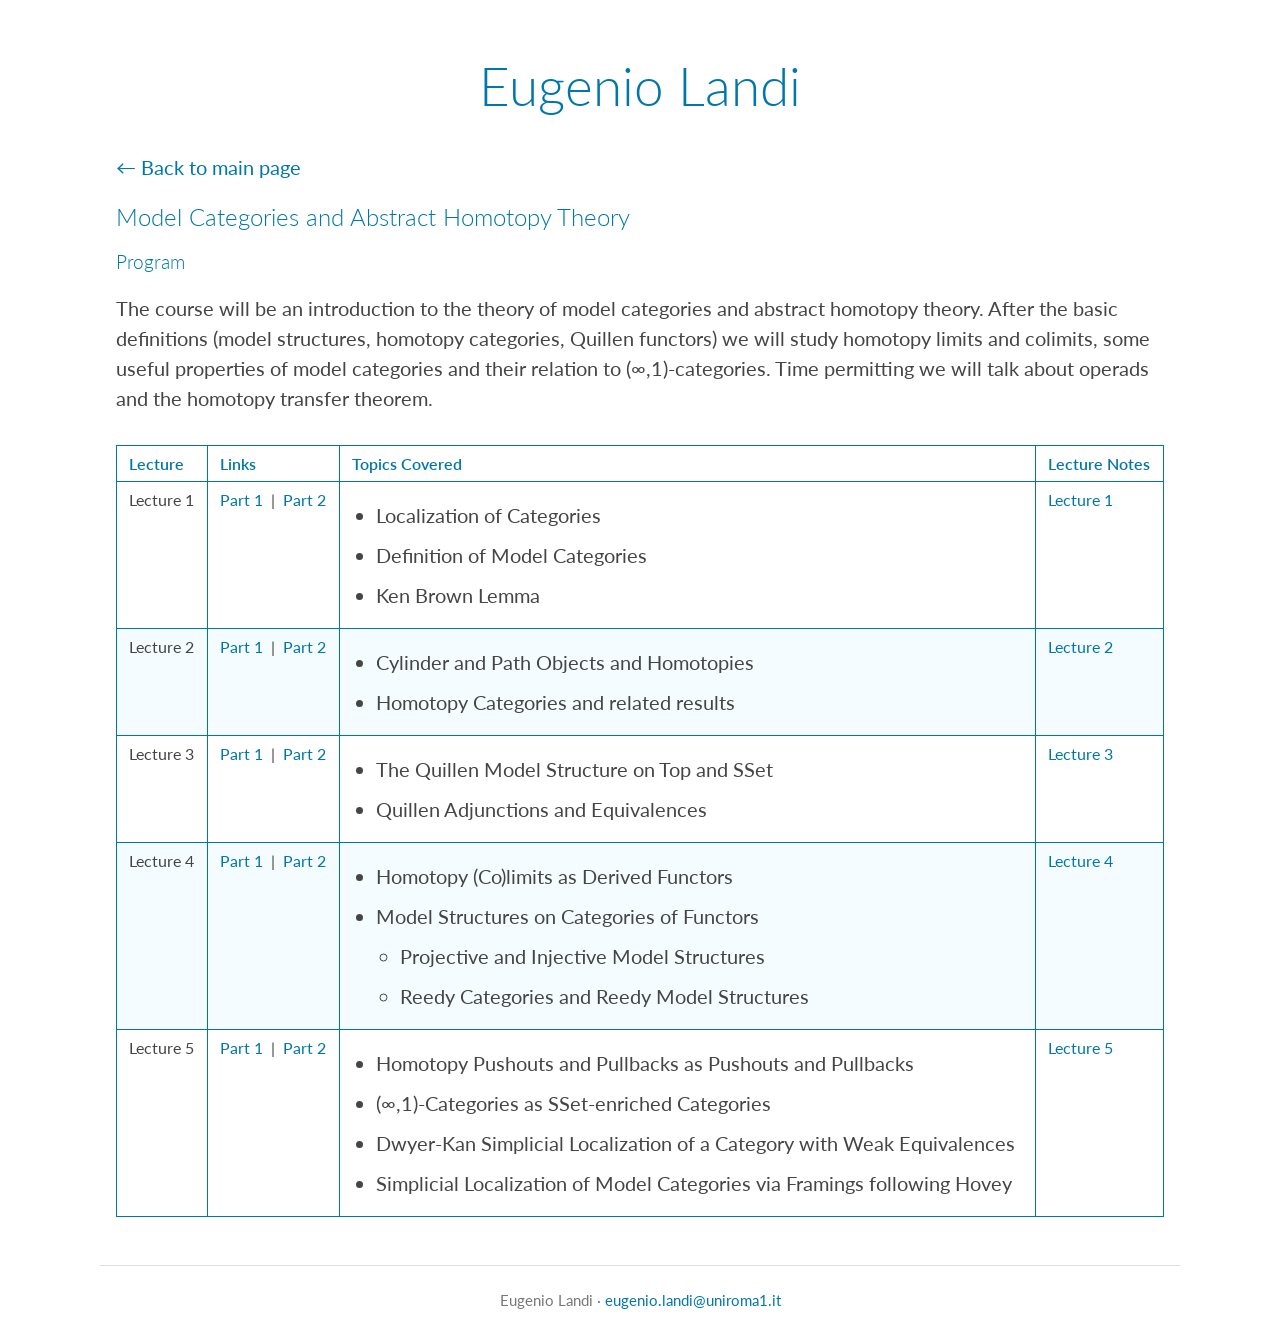
==== homotopy.html @ 64cf9161 "Improve site: security, accessibility, HTML fixes, SEO, mobile responsiveness, nav, footer Agent-Log" ====
<!DOCTYPE html>
<html lang="en">
<head>
    <meta charset="UTF-8"/>
    <!-- Google tag (gtag.js) -->
    <script async src="https://www.googletagmanager.com/gtag/js?id=G-Z0RXTG6637"></script>
    <script>
        window.dataLayer = window.dataLayer || [];
        function gtag(){dataLayer.push(arguments);}
        gtag('js', new Date());
        gtag('config', 'G-Z0RXTG6637');
    </script>
    <title>Eugenio Landi - Ph.D. Course</title>
    <meta name="author" content="Eugenio Landi"/>
    <meta name="description" content="Ph.D. course on Model Categories and Abstract Homotopy Theory by Eugenio Landi."/>
    <meta name="keywords" content="Eugenio, Landi, Math, algebraic topology, model categories, homotopy theory">
    <meta name="viewport" content="width=device-width, initial-scale=1"/>
    <meta name="google-site-verification" content="kb4Hsut63eAqSccZE0GE7ZVtHP64Fm-obTuqbjkoPNo" />
    <meta property="og:title" content="Eugenio Landi – Model Categories and Abstract Homotopy Theory"/>
    <meta property="og:description" content="Ph.D. course on Model Categories and Abstract Homotopy Theory by Eugenio Landi."/>
    <meta property="og:type" content="website"/>
    <meta property="og:url" content="https://eugeniolandi.github.io/homotopy.html"/>
    <link rel="canonical" href="https://eugeniolandi.github.io/homotopy.html"/>
    <link rel="icon" type="image/x-icon" href="/images/icon1.ico">
    <link rel="preconnect" href="https://fonts.googleapis.com">
    <link rel="preconnect" href="https://fonts.gstatic.com" crossorigin>
    <link href="https://fonts.googleapis.com/css2?family=Lato:wght@300;400&display=swap" rel="stylesheet">
    <link rel="stylesheet" href="style.css">
</head>
<body>
    <div id="container">
        <div id="box">
            <header id="main-header">
                <h1>Eugenio Landi</h1>
            </header>

            <p><a href="index.html">&larr; Back to main page</a></p>

            <section id="model-categories">
                <h2>Model Categories and Abstract Homotopy Theory</h2>
                <h3>Program</h3>
                <p>The course will be an introduction to the theory of model categories and abstract homotopy theory.
                After the basic definitions (model structures, homotopy categories, Quillen functors) we will study
                homotopy limits and colimits, some useful properties of model categories and their relation to
                (&#x221e;,1)-categories. Time permitting we will talk about operads and the homotopy transfer theorem.</p>
            </section>

            <table>
              <thead>
                <tr>
                  <th>Lecture</th>
                  <th>Links</th>
                  <th>Topics Covered</th>
                  <th>Lecture Notes</th>
                </tr>
              </thead>
              <tbody>
                <tr>
                  <td>Lecture 1</td>
                  <td>
                    <a href="https://drive.google.com/file/d/11FN6fh7JnN0A6olrkIo7mjVLxOu_he4P/view?usp=drive_link" target="_blank" rel="noopener noreferrer">Part 1</a>
                    &nbsp;|&nbsp;
                    <a href="https://drive.google.com/file/d/1YdcB9oF6jk_6tC-ykIVYndU1C61iNiXd/view?usp=drive_link" target="_blank" rel="noopener noreferrer">Part 2</a>
                  </td>
                  <td>
                    <ul>
                      <li>Localization of Categories</li>
                      <li>Definition of Model Categories</li>
                      <li>Ken Brown Lemma</li>
                    </ul>
                  </td>
                  <td><a href="lecture notes/Model_categories_lecture_1.pdf" target="_blank" rel="noopener noreferrer">Lecture 1</a></td>
                </tr>
                <tr>
                  <td>Lecture 2</td>
                  <td>
                    <a href="https://drive.google.com/file/d/10eWDwufGrMyH8v-Yhb_fpK_Mw1bjICPO/view?usp=drive_link" target="_blank" rel="noopener noreferrer">Part 1</a>
                    &nbsp;|&nbsp;
                    <a href="https://drive.google.com/file/d/1LOUhLej7hO8orzukEqKOjHBFwuf-2flc/view?usp=drive_link" target="_blank" rel="noopener noreferrer">Part 2</a>
                  </td>
                  <td>
                    <ul>
                      <li>Cylinder and Path Objects and Homotopies</li>
                      <li>Homotopy Categories and related results</li>
                    </ul>
                  </td>
                  <td><a href="lecture notes/Model_categories_lecture_2.pdf" target="_blank" rel="noopener noreferrer">Lecture 2</a></td>
                </tr>
                <tr>
                  <td>Lecture 3</td>
                  <td>
                    <a href="https://drive.google.com/file/d/1vq-SIhSVh0iin4M_MpN9xJdE6e4FWlpR/view?usp=drive_link" target="_blank" rel="noopener noreferrer">Part 1</a>
                    &nbsp;|&nbsp;
                    <a href="https://drive.google.com/file/d/1SQ3KnpJxEadXU5SXhyijBo0QlkBAzRhf/view?usp=drive_link" target="_blank" rel="noopener noreferrer">Part 2</a>
                  </td>
                  <td>
                    <ul>
                      <li>The Quillen Model Structure on Top and SSet</li>
                      <li>Quillen Adjunctions and Equivalences</li>
                    </ul>
                  </td>
                  <td><a href="lecture notes/Model_categories_lecture_3.pdf" target="_blank" rel="noopener noreferrer">Lecture 3</a></td>
                </tr>
                <tr>
                  <td>Lecture 4</td>
                  <td>
                    <a href="https://drive.google.com/file/d/1O0-8W7RT2clM4PUcZrkdPlXhKpQzgdhT/view?usp=drive_link" target="_blank" rel="noopener noreferrer">Part 1</a>
                    &nbsp;|&nbsp;
                    <a href="https://drive.google.com/file/d/1kl6Ofhl3TD8_kfj6Aj1VpDlZOvREgxBg/view?usp=drive_link" target="_blank" rel="noopener noreferrer">Part 2</a>
                  </td>
                  <td>
                    <ul>
                      <li>Homotopy (Co)limits as Derived Functors</li>
                      <li>Model Structures on Categories of Functors
                        <ul>
                          <li>Projective and Injective Model Structures</li>
                          <li>Reedy Categories and Reedy Model Structures</li>
                        </ul>
                      </li>
                    </ul>
                  </td>
                  <td><a href="lecture notes/Model_categories_lecture_4.pdf" target="_blank" rel="noopener noreferrer">Lecture 4</a></td>
                </tr>
                <tr>
                  <td>Lecture 5</td>
                  <td>
                    <a href="https://drive.google.com/file/d/1RXCXXQA25eO749Rd6JvfL7ZGu0Sc1RFU/view?usp=drive_link" target="_blank" rel="noopener noreferrer">Part 1</a>
                    &nbsp;|&nbsp;
                    <a href="https://drive.google.com/file/d/1Go63yiG70BJ3uQ2npyLwtOXoQVn57KDe/view?usp=drive_link" target="_blank" rel="noopener noreferrer">Part 2</a>
                  </td>
                  <td>
                    <ul>
                      <li>Homotopy Pushouts and Pullbacks as Pushouts and Pullbacks</li>
                      <li>(&#x221e;,1)-Categories as SSet-enriched Categories</li>
                      <li>Dwyer-Kan Simplicial Localization of a Category with Weak Equivalences</li>
                      <li>Simplicial Localization of Model Categories via Framings following Hovey</li>
                    </ul>
                  </td>
                  <td><a href="lecture notes/Model_categories_lecture_5.pdf" target="_blank" rel="noopener noreferrer">Lecture 5</a></td>
                </tr>
              </tbody>
            </table>
        </div>
    </div>
    <footer id="site-footer">
        <p>Eugenio Landi &middot; <a href="mailto:eugenio.landi@uniroma1.it">eugenio.landi@uniroma1.it</a></p>
    </footer>
</body>
</html>
---- style.css ----
html {
    scroll-behavior: smooth;
}

body {
    font-family: "Lato", sans-serif;
    background-color: white;
    max-width: 1080px;
    margin: 0 auto;
    float: none;
}

p {
    color: #454545;
    font-weight: normal;
    vertical-align: baseline;
    font-size: 15.0pt;
    line-height: 1.5;
}

h1 {
    font-size: 40.0pt;
    font-weight: 300;
    margin-top: 0.2em;
    margin-bottom: 0.2em;
}

h2 {
    color: #0077aa;
    font-weight: 300;
}

h3 {
    color: #0077aa;
    font-weight: 300;
}

ul {
    color: #454545;
    font-weight: normal;
    vertical-align: baseline;
    font-size: 15.0pt;
    margin: 0;
    padding-left: 1.2em;
}

li {
    margin: 10px 0;
    line-height: 1.5;
}

a {
    color: #0077aa;
}

a:link {
    color: #0077aa;
    background-color: transparent;
    text-decoration: none;
}

a:visited {
    color: #005580;
    background-color: transparent;
    text-decoration: none;
}

a:hover {
    color: #0077aa;
    background-color: transparent;
    text-decoration: underline;
}

a:focus {
    outline: 2px solid #0077aa;
    outline-offset: 2px;
    border-radius: 2px;
}

#container {
    width: 100%;
    margin: 16px auto;
    padding: 16px;
    box-sizing: border-box;
}

#box {
    margin-left: auto;
    margin-right: auto;
    position: relative;
}

#my-img {
    float: right;
    width: 28%;
    max-width: 220px;
    padding: 0 0 10px 20px;
    border-radius: 4px;
}

#main-header {
    text-align: center;
    color: #0077aa;
    padding: 10px 5px 5px;
    margin-bottom: 0.5em;
}

#site-nav {
    margin-top: 0.4em;
    display: flex;
    justify-content: center;
    gap: 1.6em;
    flex-wrap: wrap;
    font-size: 11pt;
    font-weight: 400;
    letter-spacing: 0.03em;
}

#site-nav a {
    color: #0077aa;
    text-decoration: none;
    padding: 2px 0;
    border-bottom: 1px solid transparent;
    transition: border-color 0.15s;
}

#site-nav a:hover {
    border-bottom-color: #0077aa;
    text-decoration: none;
}

section {
    margin-bottom: 2em;
}

#site-footer {
    border-top: 1px solid #dde;
    text-align: center;
    padding: 24px 16px 32px;
    margin-top: 2em;
}

#site-footer p {
    font-size: 11pt;
    color: #777;
    margin: 0;
}

table {
    width: 100%;
    border-collapse: collapse;
    margin-top: 1em;
}

th, td {
    border: 1px solid #0077aa;
    padding: 8px 12px;
    text-align: left;
    vertical-align: top;
    font-family: "Lato", sans-serif;
    color: #454545;
    background-color: transparent;
}

thead th {
    background-color: #ffffff;
    color: #0077aa;
    font-weight: 600;
}

tbody tr:nth-child(even) {
    background-color: #f5fcff;
}

/* Mobile responsiveness */
@media (max-width: 600px) {
    h1 {
        font-size: 28pt;
    }

    p, ul {
        font-size: 12pt;
    }

    #my-img {
        float: none;
        display: block;
        width: 60%;
        max-width: 200px;
        margin: 0 auto 1em;
        padding: 0;
    }

    table {
        font-size: 11pt;
    }

    th, td {
        padding: 6px 8px;
    }
}
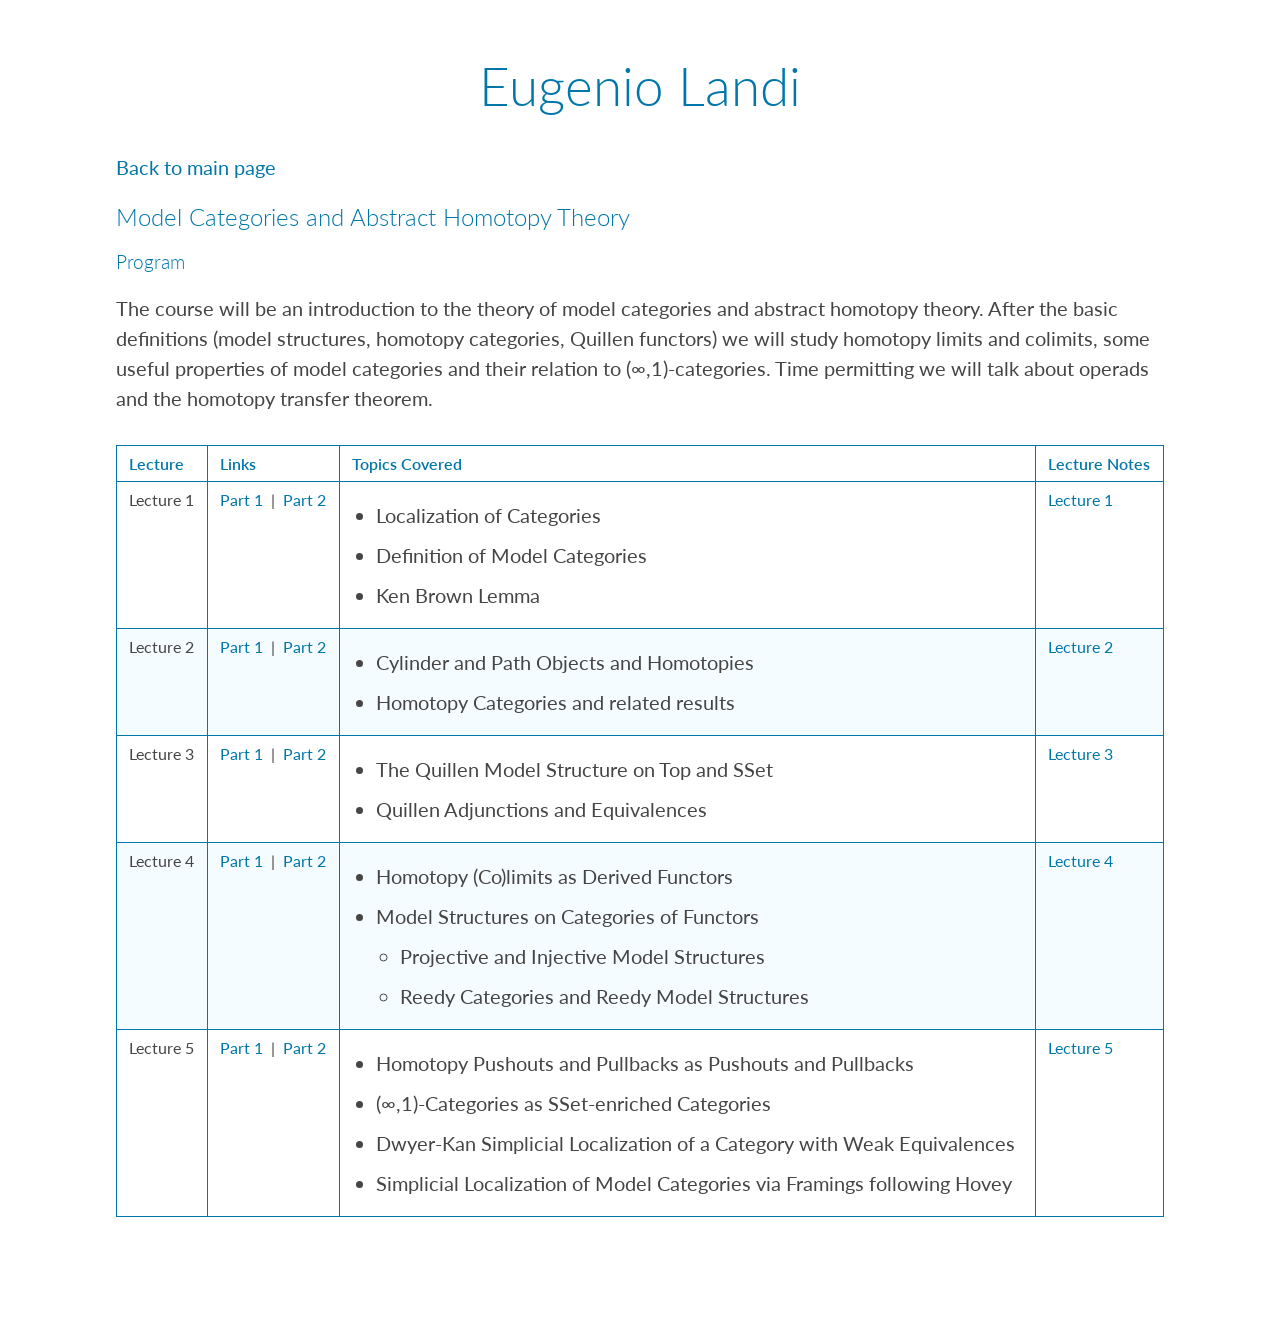
==== commit 48d22e62: "Update favicon link in homotopy.html" ====
--- a/homotopy.html
+++ b/homotopy.html
@@ -1,7 +1,6 @@
 <!DOCTYPE html>
 <html lang="en">
 <head>
-    <meta charset="UTF-8"/>
     <!-- Google tag (gtag.js) -->
     <script async src="https://www.googletagmanager.com/gtag/js?id=G-Z0RXTG6637"></script>
     <script>
@@ -16,12 +15,7 @@
     <meta name="keywords" content="Eugenio, Landi, Math, algebraic topology, model categories, homotopy theory">
     <meta name="viewport" content="width=device-width, initial-scale=1"/>
     <meta name="google-site-verification" content="kb4Hsut63eAqSccZE0GE7ZVtHP64Fm-obTuqbjkoPNo" />
-    <meta property="og:title" content="Eugenio Landi – Model Categories and Abstract Homotopy Theory"/>
-    <meta property="og:description" content="Ph.D. course on Model Categories and Abstract Homotopy Theory by Eugenio Landi."/>
-    <meta property="og:type" content="website"/>
-    <meta property="og:url" content="https://eugeniolandi.github.io/homotopy.html"/>
-    <link rel="canonical" href="https://eugeniolandi.github.io/homotopy.html"/>
-    <link rel="icon" type="image/x-icon" href="/images/icon1.ico">
+    <link rel="icon" type="image/x-icon" href="/images/icon.ico">
     <link rel="preconnect" href="https://fonts.googleapis.com">
     <link rel="preconnect" href="https://fonts.gstatic.com" crossorigin>
     <link href="https://fonts.googleapis.com/css2?family=Lato:wght@300;400&display=swap" rel="stylesheet">
@@ -34,7 +28,7 @@
                 <h1>Eugenio Landi</h1>
             </header>
 
-            <p><a href="index.html">&larr; Back to main page</a></p>
+            <p><a href="index.html">Back to main page</a></p>
 
             <section id="model-categories">
                 <h2>Model Categories and Abstract Homotopy Theory</h2>
@@ -43,107 +37,103 @@
                 After the basic definitions (model structures, homotopy categories, Quillen functors) we will study
                 homotopy limits and colimits, some useful properties of model categories and their relation to
                 (&#x221e;,1)-categories. Time permitting we will talk about operads and the homotopy transfer theorem.</p>
+                
             </section>
-
-            <table>
-              <thead>
-                <tr>
-                  <th>Lecture</th>
-                  <th>Links</th>
-                  <th>Topics Covered</th>
-                  <th>Lecture Notes</th>
-                </tr>
-              </thead>
-              <tbody>
-                <tr>
-                  <td>Lecture 1</td>
-                  <td>
-                    <a href="https://drive.google.com/file/d/11FN6fh7JnN0A6olrkIo7mjVLxOu_he4P/view?usp=drive_link" target="_blank" rel="noopener noreferrer">Part 1</a>
-                    &nbsp;|&nbsp;
-                    <a href="https://drive.google.com/file/d/1YdcB9oF6jk_6tC-ykIVYndU1C61iNiXd/view?usp=drive_link" target="_blank" rel="noopener noreferrer">Part 2</a>
-                  </td>
-                  <td>
-                    <ul>
-                      <li>Localization of Categories</li>
-                      <li>Definition of Model Categories</li>
-                      <li>Ken Brown Lemma</li>
-                    </ul>
-                  </td>
-                  <td><a href="lecture notes/Model_categories_lecture_1.pdf" target="_blank" rel="noopener noreferrer">Lecture 1</a></td>
-                </tr>
-                <tr>
-                  <td>Lecture 2</td>
-                  <td>
-                    <a href="https://drive.google.com/file/d/10eWDwufGrMyH8v-Yhb_fpK_Mw1bjICPO/view?usp=drive_link" target="_blank" rel="noopener noreferrer">Part 1</a>
-                    &nbsp;|&nbsp;
-                    <a href="https://drive.google.com/file/d/1LOUhLej7hO8orzukEqKOjHBFwuf-2flc/view?usp=drive_link" target="_blank" rel="noopener noreferrer">Part 2</a>
-                  </td>
-                  <td>
-                    <ul>
-                      <li>Cylinder and Path Objects and Homotopies</li>
-                      <li>Homotopy Categories and related results</li>
-                    </ul>
-                  </td>
-                  <td><a href="lecture notes/Model_categories_lecture_2.pdf" target="_blank" rel="noopener noreferrer">Lecture 2</a></td>
-                </tr>
-                <tr>
-                  <td>Lecture 3</td>
-                  <td>
-                    <a href="https://drive.google.com/file/d/1vq-SIhSVh0iin4M_MpN9xJdE6e4FWlpR/view?usp=drive_link" target="_blank" rel="noopener noreferrer">Part 1</a>
-                    &nbsp;|&nbsp;
-                    <a href="https://drive.google.com/file/d/1SQ3KnpJxEadXU5SXhyijBo0QlkBAzRhf/view?usp=drive_link" target="_blank" rel="noopener noreferrer">Part 2</a>
-                  </td>
-                  <td>
-                    <ul>
-                      <li>The Quillen Model Structure on Top and SSet</li>
-                      <li>Quillen Adjunctions and Equivalences</li>
-                    </ul>
-                  </td>
-                  <td><a href="lecture notes/Model_categories_lecture_3.pdf" target="_blank" rel="noopener noreferrer">Lecture 3</a></td>
-                </tr>
-                <tr>
-                  <td>Lecture 4</td>
-                  <td>
-                    <a href="https://drive.google.com/file/d/1O0-8W7RT2clM4PUcZrkdPlXhKpQzgdhT/view?usp=drive_link" target="_blank" rel="noopener noreferrer">Part 1</a>
-                    &nbsp;|&nbsp;
-                    <a href="https://drive.google.com/file/d/1kl6Ofhl3TD8_kfj6Aj1VpDlZOvREgxBg/view?usp=drive_link" target="_blank" rel="noopener noreferrer">Part 2</a>
-                  </td>
-                  <td>
-                    <ul>
-                      <li>Homotopy (Co)limits as Derived Functors</li>
-                      <li>Model Structures on Categories of Functors
-                        <ul>
-                          <li>Projective and Injective Model Structures</li>
-                          <li>Reedy Categories and Reedy Model Structures</li>
-                        </ul>
-                      </li>
-                    </ul>
-                  </td>
-                  <td><a href="lecture notes/Model_categories_lecture_4.pdf" target="_blank" rel="noopener noreferrer">Lecture 4</a></td>
-                </tr>
-                <tr>
-                  <td>Lecture 5</td>
-                  <td>
-                    <a href="https://drive.google.com/file/d/1RXCXXQA25eO749Rd6JvfL7ZGu0Sc1RFU/view?usp=drive_link" target="_blank" rel="noopener noreferrer">Part 1</a>
-                    &nbsp;|&nbsp;
-                    <a href="https://drive.google.com/file/d/1Go63yiG70BJ3uQ2npyLwtOXoQVn57KDe/view?usp=drive_link" target="_blank" rel="noopener noreferrer">Part 2</a>
-                  </td>
-                  <td>
-                    <ul>
-                      <li>Homotopy Pushouts and Pullbacks as Pushouts and Pullbacks</li>
-                      <li>(&#x221e;,1)-Categories as SSet-enriched Categories</li>
-                      <li>Dwyer-Kan Simplicial Localization of a Category with Weak Equivalences</li>
-                      <li>Simplicial Localization of Model Categories via Framings following Hovey</li>
-                    </ul>
-                  </td>
-                  <td><a href="lecture notes/Model_categories_lecture_5.pdf" target="_blank" rel="noopener noreferrer">Lecture 5</a></td>
-                </tr>
-              </tbody>
-            </table>
+            <table style="width:100%;">
+  <thead>
+    <tr>
+      <th>Lecture</th>
+      <th>Links</th>
+      <th>Topics Covered</th>
+      <th>Lecture Notes</th>
+    </tr>
+  </thead>
+  <tbody>
+    <tr>
+      <td>Lecture 1</td>
+      <td>
+        <a href="https://drive.google.com/file/d/11FN6fh7JnN0A6olrkIo7mjVLxOu_he4P/view?usp=drive_link" target="_blank">Part 1</a>
+        &nbsp;|&nbsp;
+        <a href="https://drive.google.com/file/d/1YdcB9oF6jk_6tC-ykIVYndU1C61iNiXd/view?usp=drive_link" target="_blank">Part 2</a>
+      </td>
+      <td>
+        <ul>
+          <li>Localization of Categories</li>
+          <li>Definition of Model Categories</li>
+          <li>Ken Brown Lemma</li>
+        </ul>
+      </td>
+        <td><a href="lecture notes/Model_categories_lecture_1.pdf" target="_blank">Lecture 1</a></td>
+    </tr>
+    <tr>
+     <td>Lecture 2</td>
+        <td>
+        <a href="https://drive.google.com/file/d/10eWDwufGrMyH8v-Yhb_fpK_Mw1bjICPO/view?usp=drive_link" target="_blank">Part 1</a>
+        &nbsp;|&nbsp;
+        <a href="https://drive.google.com/file/d/1LOUhLej7hO8orzukEqKOjHBFwuf-2flc/view?usp=drive_link" target="_blank">Part 2</a>
+      </td>
+      <td>
+        <ul>
+          <li>Cylinder and Path Objects and Homotopies</li>
+          <li>Homotopy Categories and related results</li>
+        </ul>
+      </td>
+        <td><a href="lecture notes/Model_categories_lecture_2.pdf" target="_blank">Lecture 2</a></td>
+    </tr>
+          <tr>
+     <td>Lecture 3</td>
+        <td>
+        <a href="https://drive.google.com/file/d/1vq-SIhSVh0iin4M_MpN9xJdE6e4FWlpR/view?usp=drive_link" target="_blank">Part 1</a>
+        &nbsp;|&nbsp;
+        <a href="https://drive.google.com/file/d/1SQ3KnpJxEadXU5SXhyijBo0QlkBAzRhf/view?usp=drive_link" target="_blank">Part 2</a>
+      </td>
+      <td>
+        <ul>
+          <li>The Quillen Model Structure on Top and SSet</li>
+          <li>Quillen Adjunctions and Equivalences</li>
+        </ul>
+      </td>
+    <!--     <td>Soon.</td>-->
+       <td><a href="lecture notes/Model_categories_lecture_3.pdf" target="_blank">Lecture 3</a></td> 
+    </tr>          <tr>
+     <td>Lecture 4</td>
+        <td>
+        <a href="https://drive.google.com/file/d/1O0-8W7RT2clM4PUcZrkdPlXhKpQzgdhT/view?usp=drive_link" target="_blank">Part 1</a>
+        &nbsp;|&nbsp;
+        <a href="https://drive.google.com/file/d/1kl6Ofhl3TD8_kfj6Aj1VpDlZOvREgxBg/view?usp=drive_link" target="_blank">Part 2</a>
+      </td>
+      <td>
+        <ul>
+          <li>Homotopy (Co)limits as Derived Functors</li>
+          <li>Model Structures on Categories of Functors
+              <ul>
+                  <li>Projective and Injective Model Structures</li>
+              <li>Reedy Categories and Reedy Model Structures</li></ul></li>
+        </ul>
+      </td>
+          <td><a href="lecture notes/Model_categories_lecture_4.pdf" target="_blank">Lecture 4</a></td> 
+    </tr>
+           <td>Lecture 5</td>
+        <td>
+        <a href="https://drive.google.com/file/d/1RXCXXQA25eO749Rd6JvfL7ZGu0Sc1RFU/view?usp=drive_link" target="_blank">Part 1</a>
+        &nbsp;|&nbsp;
+        <a href="https://drive.google.com/file/d/1Go63yiG70BJ3uQ2npyLwtOXoQVn57KDe/view?usp=drive_link" target="_blank">Part 2</a>
+      </td>
+      <td>
+        <ul>
+          <li>Homotopy Pushouts and Pullbacks as Pushouts and Pullbacks</li>
+          <li>(∞,1)-Categories as SSet-enriched Categories</li>
+          <li>Dwyer-Kan Simplicial Localization of a Category with Weak Equivalences</li>
+            <li>Simplicial Localization of Model Categories via Framings following Hovey</li>
+        </ul>
+      </td>
+        <td><a href="lecture notes/Model_categories_lecture_5.pdf" target="_blank">Lecture 5</a></td>
+            </tr>
+    </tr>
+  </tbody>
+</table>
         </div>
     </div>
-    <footer id="site-footer">
-        <p>Eugenio Landi &middot; <a href="mailto:eugenio.landi@uniroma1.it">eugenio.landi@uniroma1.it</a></p>
-    </footer>
+    <div style="margin-top:100px"></div>
 </body>
 </html>
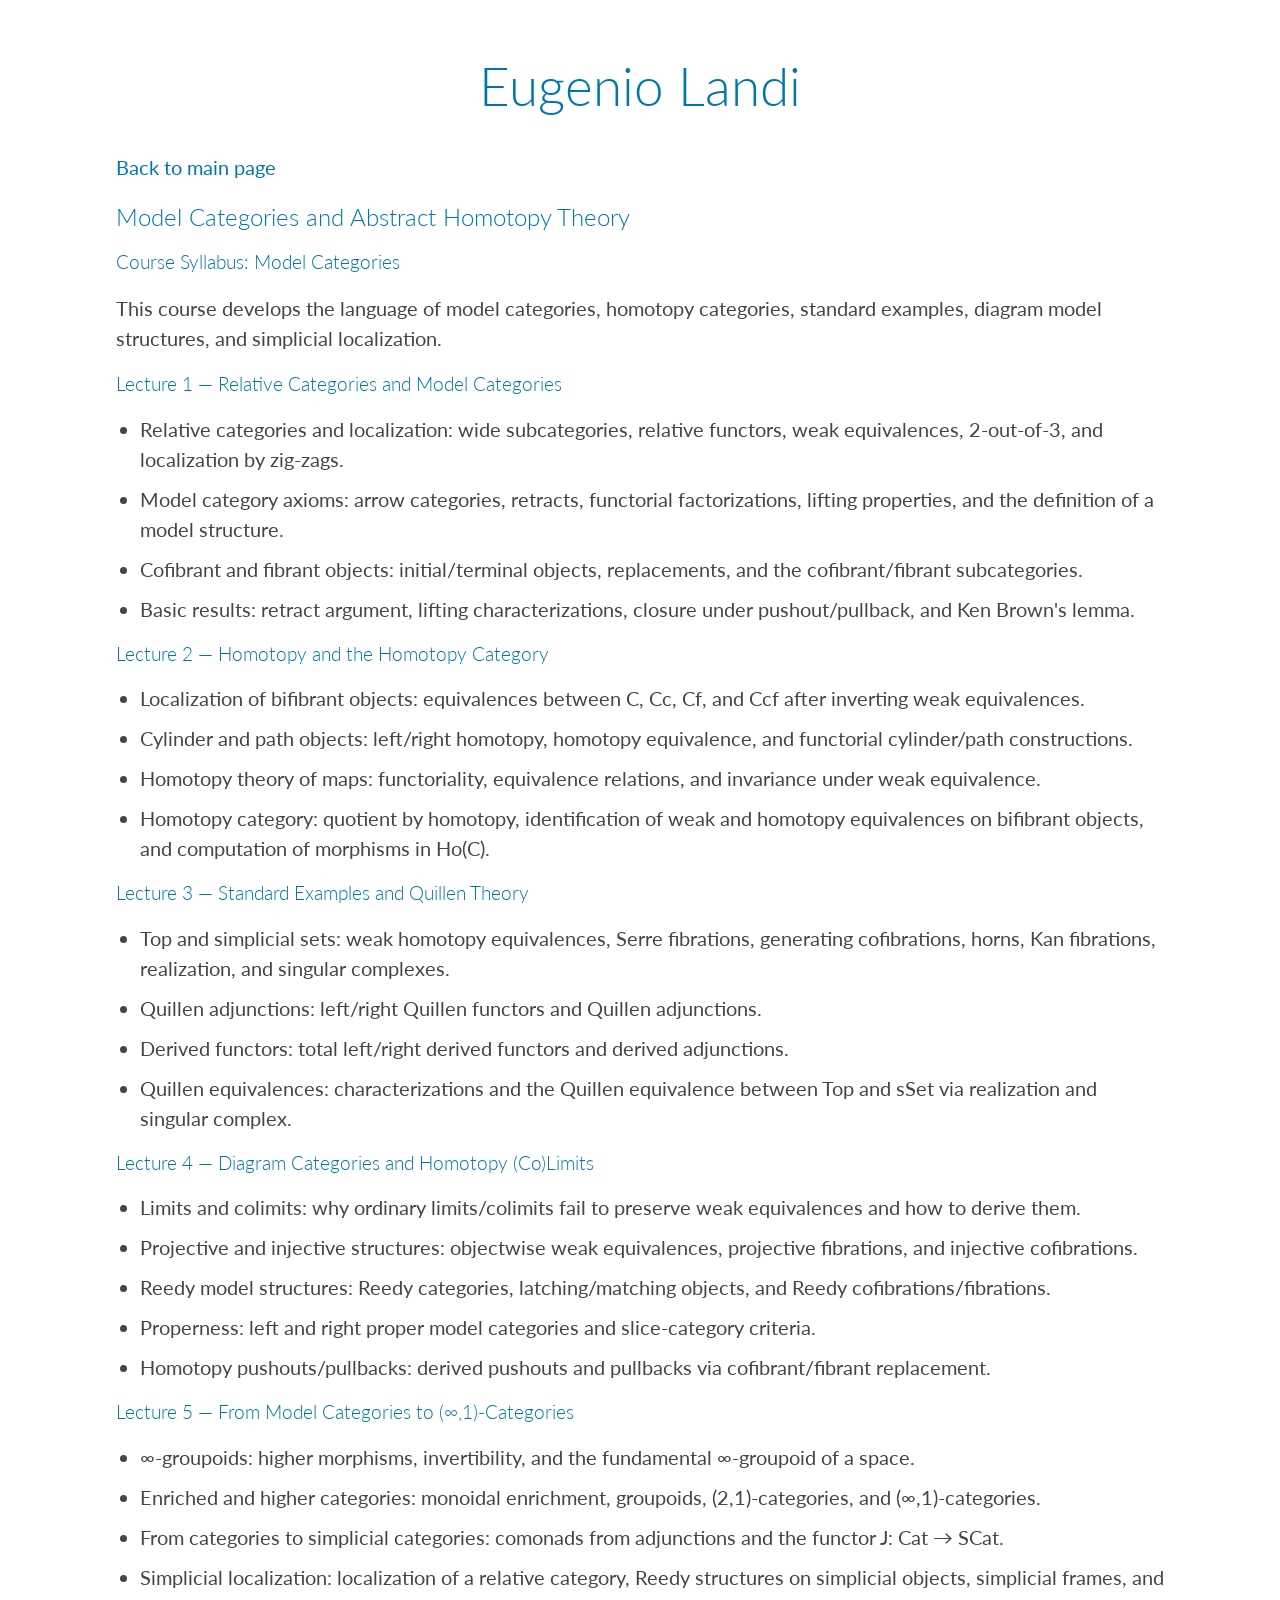
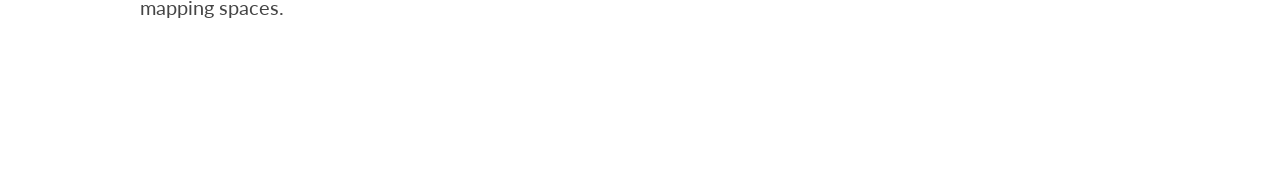
==== commit 18fbe6c5: "Update homotopy syllabus content" ====
--- a/homotopy.html
+++ b/homotopy.html
@@ -32,106 +32,50 @@
 
             <section id="model-categories">
                 <h2>Model Categories and Abstract Homotopy Theory</h2>
-                <h3>Program</h3>
-                <p>The course will be an introduction to the theory of model categories and abstract homotopy theory.
-                After the basic definitions (model structures, homotopy categories, Quillen functors) we will study
-                homotopy limits and colimits, some useful properties of model categories and their relation to
-                (&#x221e;,1)-categories. Time permitting we will talk about operads and the homotopy transfer theorem.</p>
-                
+                <h3>Course Syllabus: Model Categories</h3>
+                <p>This course develops the language of model categories, homotopy categories, standard examples, diagram model structures, and simplicial localization.</p>
+
+                <h3>Lecture 1 — Relative Categories and Model Categories</h3>
+                <ul>
+                    <li>Relative categories and localization: wide subcategories, relative functors, weak equivalences, 2-out-of-3, and localization by zig-zags.</li>
+                    <li>Model category axioms: arrow categories, retracts, functorial factorizations, lifting properties, and the definition of a model structure.</li>
+                    <li>Cofibrant and fibrant objects: initial/terminal objects, replacements, and the cofibrant/fibrant subcategories.</li>
+                    <li>Basic results: retract argument, lifting characterizations, closure under pushout/pullback, and Ken Brown's lemma.</li>
+                </ul>
+
+                <h3>Lecture 2 — Homotopy and the Homotopy Category</h3>
+                <ul>
+                    <li>Localization of bifibrant objects: equivalences between C, Cc, Cf, and Ccf after inverting weak equivalences.</li>
+                    <li>Cylinder and path objects: left/right homotopy, homotopy equivalence, and functorial cylinder/path constructions.</li>
+                    <li>Homotopy theory of maps: functoriality, equivalence relations, and invariance under weak equivalence.</li>
+                    <li>Homotopy category: quotient by homotopy, identification of weak and homotopy equivalences on bifibrant objects, and computation of morphisms in Ho(C).</li>
+                </ul>
+
+                <h3>Lecture 3 — Standard Examples and Quillen Theory</h3>
+                <ul>
+                    <li>Top and simplicial sets: weak homotopy equivalences, Serre fibrations, generating cofibrations, horns, Kan fibrations, realization, and singular complexes.</li>
+                    <li>Quillen adjunctions: left/right Quillen functors and Quillen adjunctions.</li>
+                    <li>Derived functors: total left/right derived functors and derived adjunctions.</li>
+                    <li>Quillen equivalences: characterizations and the Quillen equivalence between Top and sSet via realization and singular complex.</li>
+                </ul>
+
+                <h3>Lecture 4 — Diagram Categories and Homotopy (Co)Limits</h3>
+                <ul>
+                    <li>Limits and colimits: why ordinary limits/colimits fail to preserve weak equivalences and how to derive them.</li>
+                    <li>Projective and injective structures: objectwise weak equivalences, projective fibrations, and injective cofibrations.</li>
+                    <li>Reedy model structures: Reedy categories, latching/matching objects, and Reedy cofibrations/fibrations.</li>
+                    <li>Properness: left and right proper model categories and slice-category criteria.</li>
+                    <li>Homotopy pushouts/pullbacks: derived pushouts and pullbacks via cofibrant/fibrant replacement.</li>
+                </ul>
+
+                <h3>Lecture 5 — From Model Categories to (&#x221e;,1)-Categories</h3>
+                <ul>
+                    <li>&#x221e;-groupoids: higher morphisms, invertibility, and the fundamental &#x221e;-groupoid of a space.</li>
+                    <li>Enriched and higher categories: monoidal enrichment, groupoids, (2,1)-categories, and (&#x221e;,1)-categories.</li>
+                    <li>From categories to simplicial categories: comonads from adjunctions and the functor J: Cat &#8594; SCat.</li>
+                    <li>Simplicial localization: localization of a relative category, Reedy structures on simplicial objects, simplicial frames, and mapping spaces.</li>
+                </ul>
             </section>
-            <table style="width:100%;">
-  <thead>
-    <tr>
-      <th>Lecture</th>
-      <th>Links</th>
-      <th>Topics Covered</th>
-      <th>Lecture Notes</th>
-    </tr>
-  </thead>
-  <tbody>
-    <tr>
-      <td>Lecture 1</td>
-      <td>
-        <a href="https://drive.google.com/file/d/11FN6fh7JnN0A6olrkIo7mjVLxOu_he4P/view?usp=drive_link" target="_blank">Part 1</a>
-        &nbsp;|&nbsp;
-        <a href="https://drive.google.com/file/d/1YdcB9oF6jk_6tC-ykIVYndU1C61iNiXd/view?usp=drive_link" target="_blank">Part 2</a>
-      </td>
-      <td>
-        <ul>
-          <li>Localization of Categories</li>
-          <li>Definition of Model Categories</li>
-          <li>Ken Brown Lemma</li>
-        </ul>
-      </td>
-        <td><a href="lecture notes/Model_categories_lecture_1.pdf" target="_blank">Lecture 1</a></td>
-    </tr>
-    <tr>
-     <td>Lecture 2</td>
-        <td>
-        <a href="https://drive.google.com/file/d/10eWDwufGrMyH8v-Yhb_fpK_Mw1bjICPO/view?usp=drive_link" target="_blank">Part 1</a>
-        &nbsp;|&nbsp;
-        <a href="https://drive.google.com/file/d/1LOUhLej7hO8orzukEqKOjHBFwuf-2flc/view?usp=drive_link" target="_blank">Part 2</a>
-      </td>
-      <td>
-        <ul>
-          <li>Cylinder and Path Objects and Homotopies</li>
-          <li>Homotopy Categories and related results</li>
-        </ul>
-      </td>
-        <td><a href="lecture notes/Model_categories_lecture_2.pdf" target="_blank">Lecture 2</a></td>
-    </tr>
-          <tr>
-     <td>Lecture 3</td>
-        <td>
-        <a href="https://drive.google.com/file/d/1vq-SIhSVh0iin4M_MpN9xJdE6e4FWlpR/view?usp=drive_link" target="_blank">Part 1</a>
-        &nbsp;|&nbsp;
-        <a href="https://drive.google.com/file/d/1SQ3KnpJxEadXU5SXhyijBo0QlkBAzRhf/view?usp=drive_link" target="_blank">Part 2</a>
-      </td>
-      <td>
-        <ul>
-          <li>The Quillen Model Structure on Top and SSet</li>
-          <li>Quillen Adjunctions and Equivalences</li>
-        </ul>
-      </td>
-    <!--     <td>Soon.</td>-->
-       <td><a href="lecture notes/Model_categories_lecture_3.pdf" target="_blank">Lecture 3</a></td> 
-    </tr>          <tr>
-     <td>Lecture 4</td>
-        <td>
-        <a href="https://drive.google.com/file/d/1O0-8W7RT2clM4PUcZrkdPlXhKpQzgdhT/view?usp=drive_link" target="_blank">Part 1</a>
-        &nbsp;|&nbsp;
-        <a href="https://drive.google.com/file/d/1kl6Ofhl3TD8_kfj6Aj1VpDlZOvREgxBg/view?usp=drive_link" target="_blank">Part 2</a>
-      </td>
-      <td>
-        <ul>
-          <li>Homotopy (Co)limits as Derived Functors</li>
-          <li>Model Structures on Categories of Functors
-              <ul>
-                  <li>Projective and Injective Model Structures</li>
-              <li>Reedy Categories and Reedy Model Structures</li></ul></li>
-        </ul>
-      </td>
-          <td><a href="lecture notes/Model_categories_lecture_4.pdf" target="_blank">Lecture 4</a></td> 
-    </tr>
-           <td>Lecture 5</td>
-        <td>
-        <a href="https://drive.google.com/file/d/1RXCXXQA25eO749Rd6JvfL7ZGu0Sc1RFU/view?usp=drive_link" target="_blank">Part 1</a>
-        &nbsp;|&nbsp;
-        <a href="https://drive.google.com/file/d/1Go63yiG70BJ3uQ2npyLwtOXoQVn57KDe/view?usp=drive_link" target="_blank">Part 2</a>
-      </td>
-      <td>
-        <ul>
-          <li>Homotopy Pushouts and Pullbacks as Pushouts and Pullbacks</li>
-          <li>(∞,1)-Categories as SSet-enriched Categories</li>
-          <li>Dwyer-Kan Simplicial Localization of a Category with Weak Equivalences</li>
-            <li>Simplicial Localization of Model Categories via Framings following Hovey</li>
-        </ul>
-      </td>
-        <td><a href="lecture notes/Model_categories_lecture_5.pdf" target="_blank">Lecture 5</a></td>
-            </tr>
-    </tr>
-  </tbody>
-</table>
         </div>
     </div>
     <div style="margin-top:100px"></div>
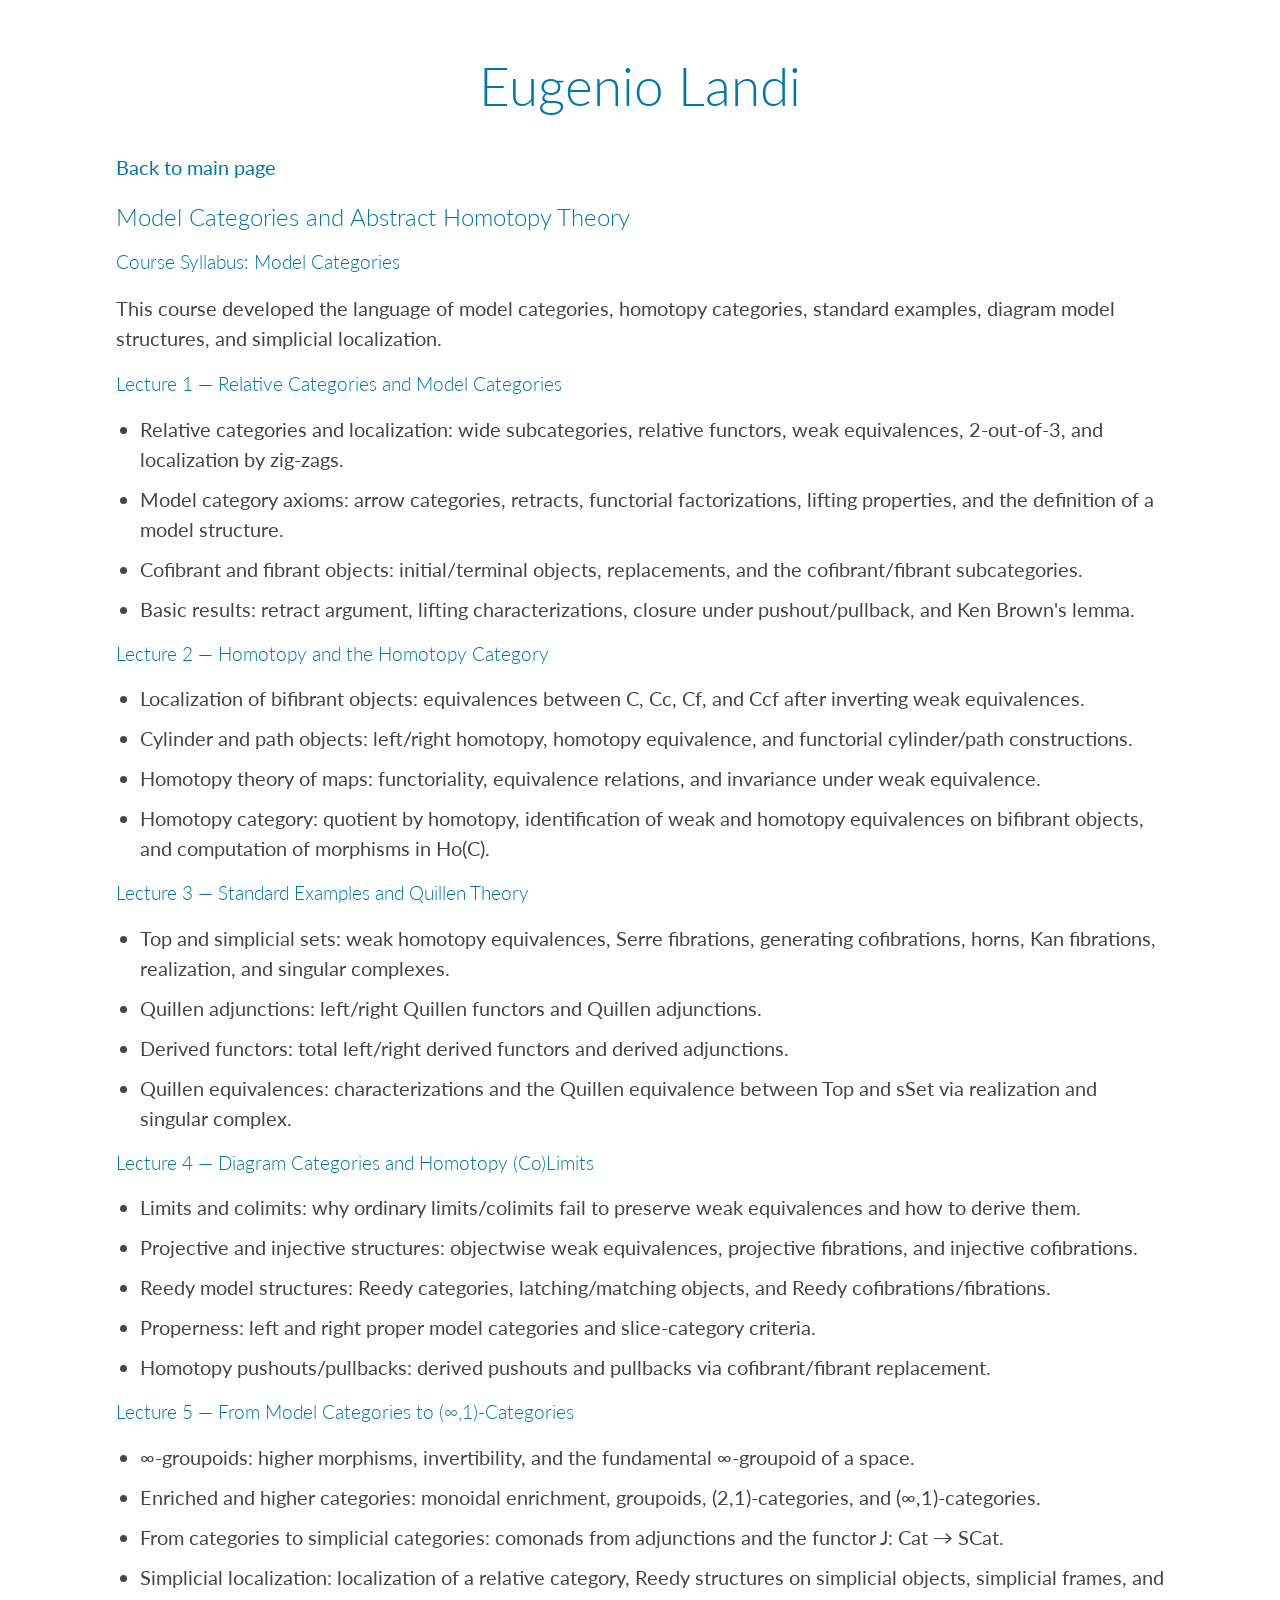
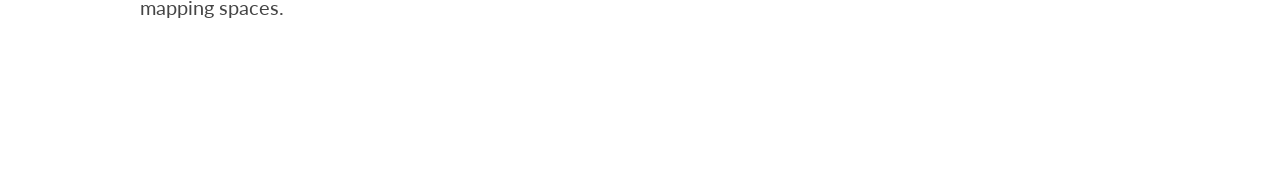
==== commit e2ba9c6d: "Fix tense in course description paragraph" ====
--- a/homotopy.html
+++ b/homotopy.html
@@ -33,7 +33,7 @@
             <section id="model-categories">
                 <h2>Model Categories and Abstract Homotopy Theory</h2>
                 <h3>Course Syllabus: Model Categories</h3>
-                <p>This course develops the language of model categories, homotopy categories, standard examples, diagram model structures, and simplicial localization.</p>
+                <p>This course developed the language of model categories, homotopy categories, standard examples, diagram model structures, and simplicial localization.</p>
 
                 <h3>Lecture 1 — Relative Categories and Model Categories</h3>
                 <ul>
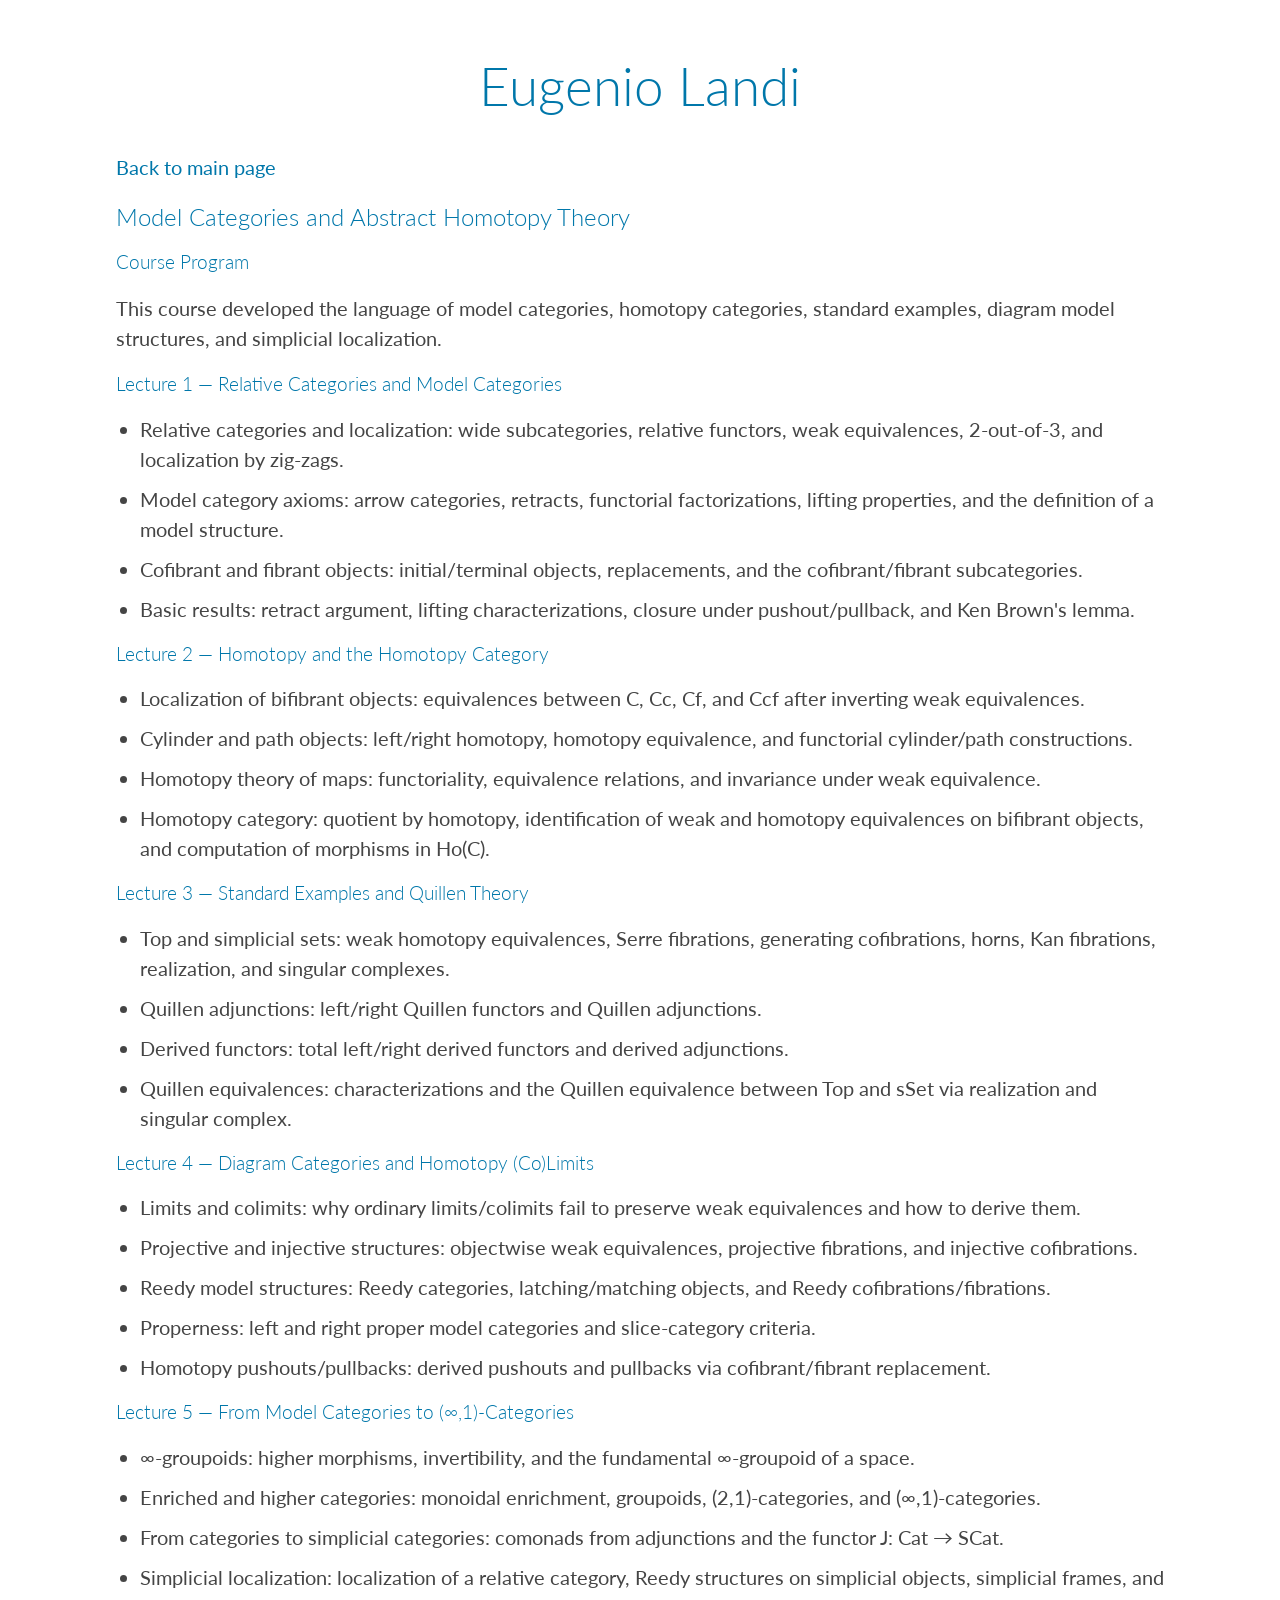
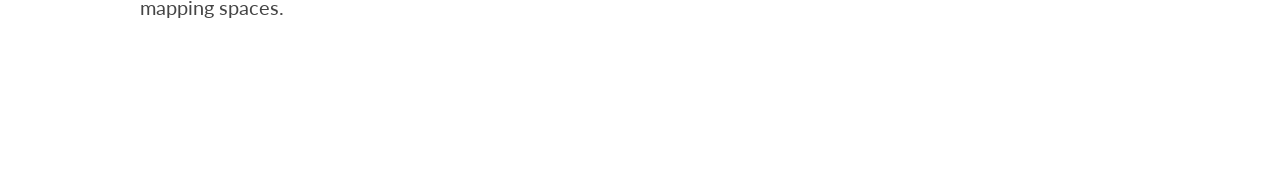
==== commit 3fadd660: "Rename course syllabus header to course program" ====
--- a/homotopy.html
+++ b/homotopy.html
@@ -32,7 +32,7 @@
 
             <section id="model-categories">
                 <h2>Model Categories and Abstract Homotopy Theory</h2>
-                <h3>Course Syllabus: Model Categories</h3>
+                <h3>Course Program</h3>
                 <p>This course developed the language of model categories, homotopy categories, standard examples, diagram model structures, and simplicial localization.</p>
 
                 <h3>Lecture 1 — Relative Categories and Model Categories</h3>
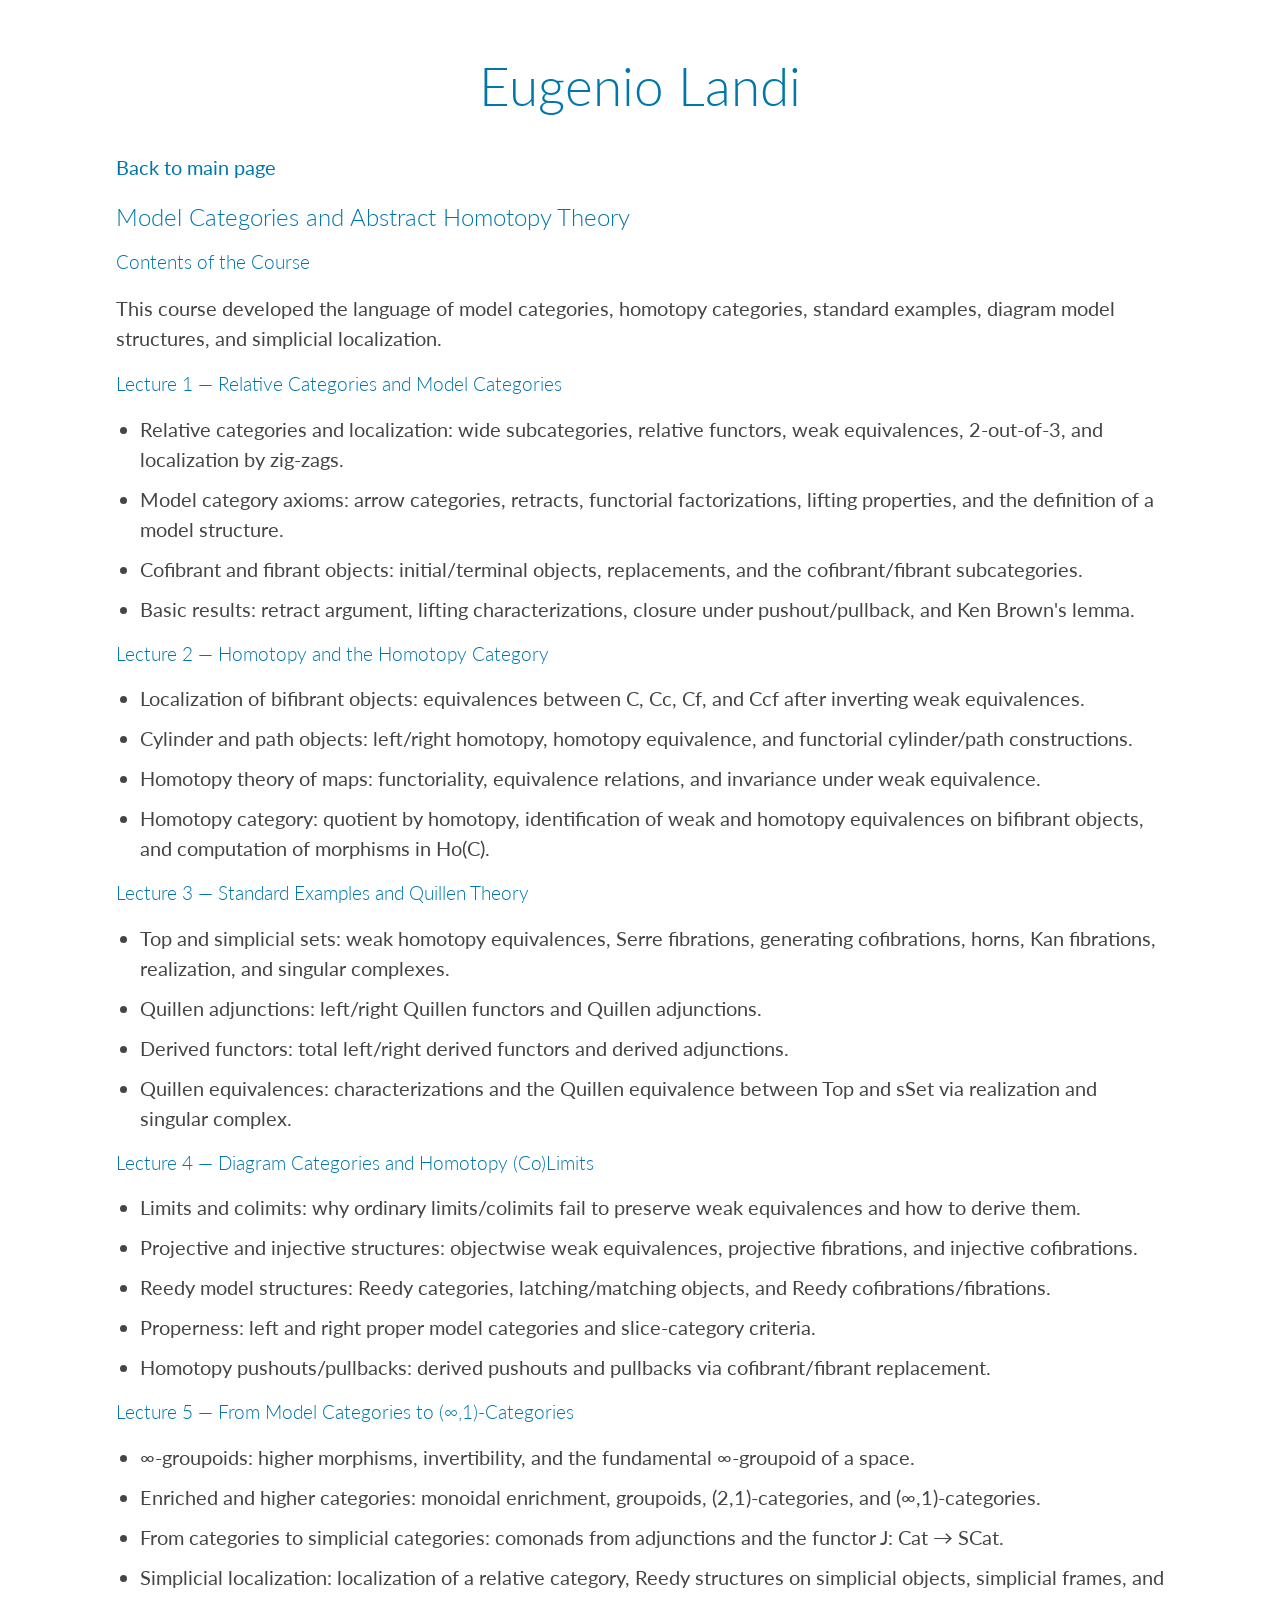
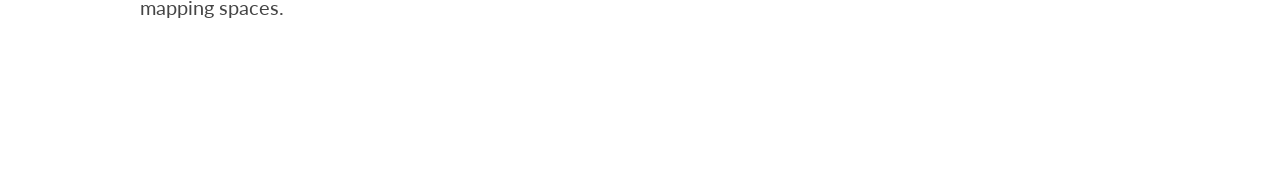
==== commit ddc7a0db: "Rename course program heading to course contents" ====
--- a/homotopy.html
+++ b/homotopy.html
@@ -32,7 +32,7 @@
 
             <section id="model-categories">
                 <h2>Model Categories and Abstract Homotopy Theory</h2>
-                <h3>Course Program</h3>
+                <h3>Contents of the Course</h3>
                 <p>This course developed the language of model categories, homotopy categories, standard examples, diagram model structures, and simplicial localization.</p>
 
                 <h3>Lecture 1 — Relative Categories and Model Categories</h3>
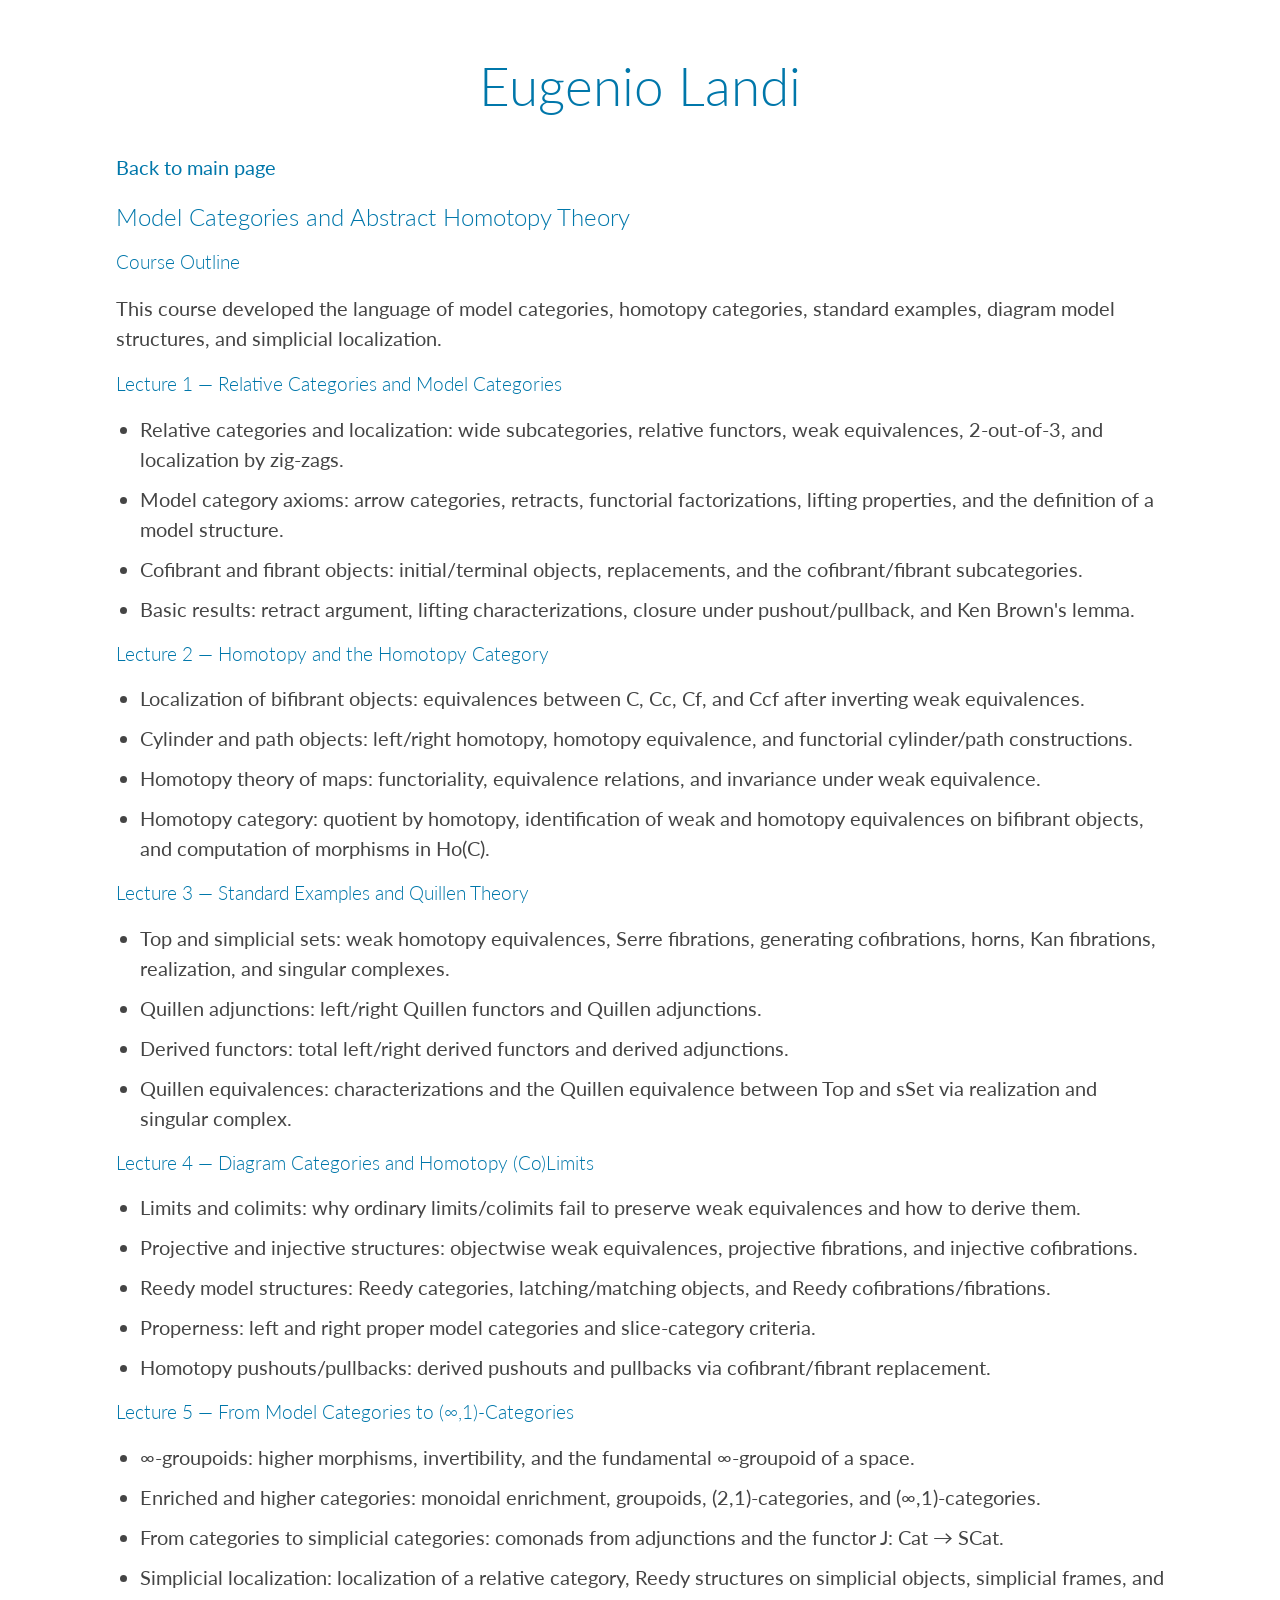
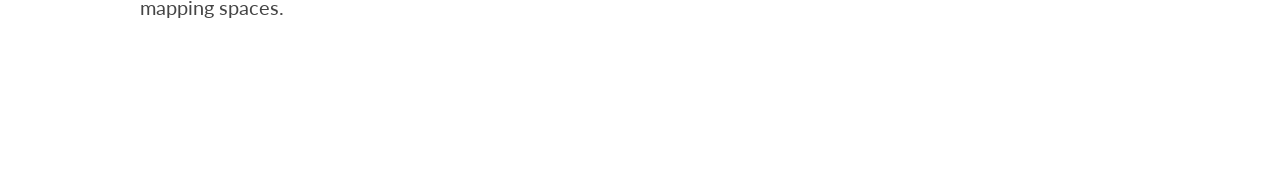
==== commit 228a95e7: "Update homotopy section heading" ====
--- a/homotopy.html
+++ b/homotopy.html
@@ -32,7 +32,7 @@
 
             <section id="model-categories">
                 <h2>Model Categories and Abstract Homotopy Theory</h2>
-                <h3>Contents of the Course</h3>
+                <h3>Course Outline</h3>
                 <p>This course developed the language of model categories, homotopy categories, standard examples, diagram model structures, and simplicial localization.</p>
 
                 <h3>Lecture 1 — Relative Categories and Model Categories</h3>
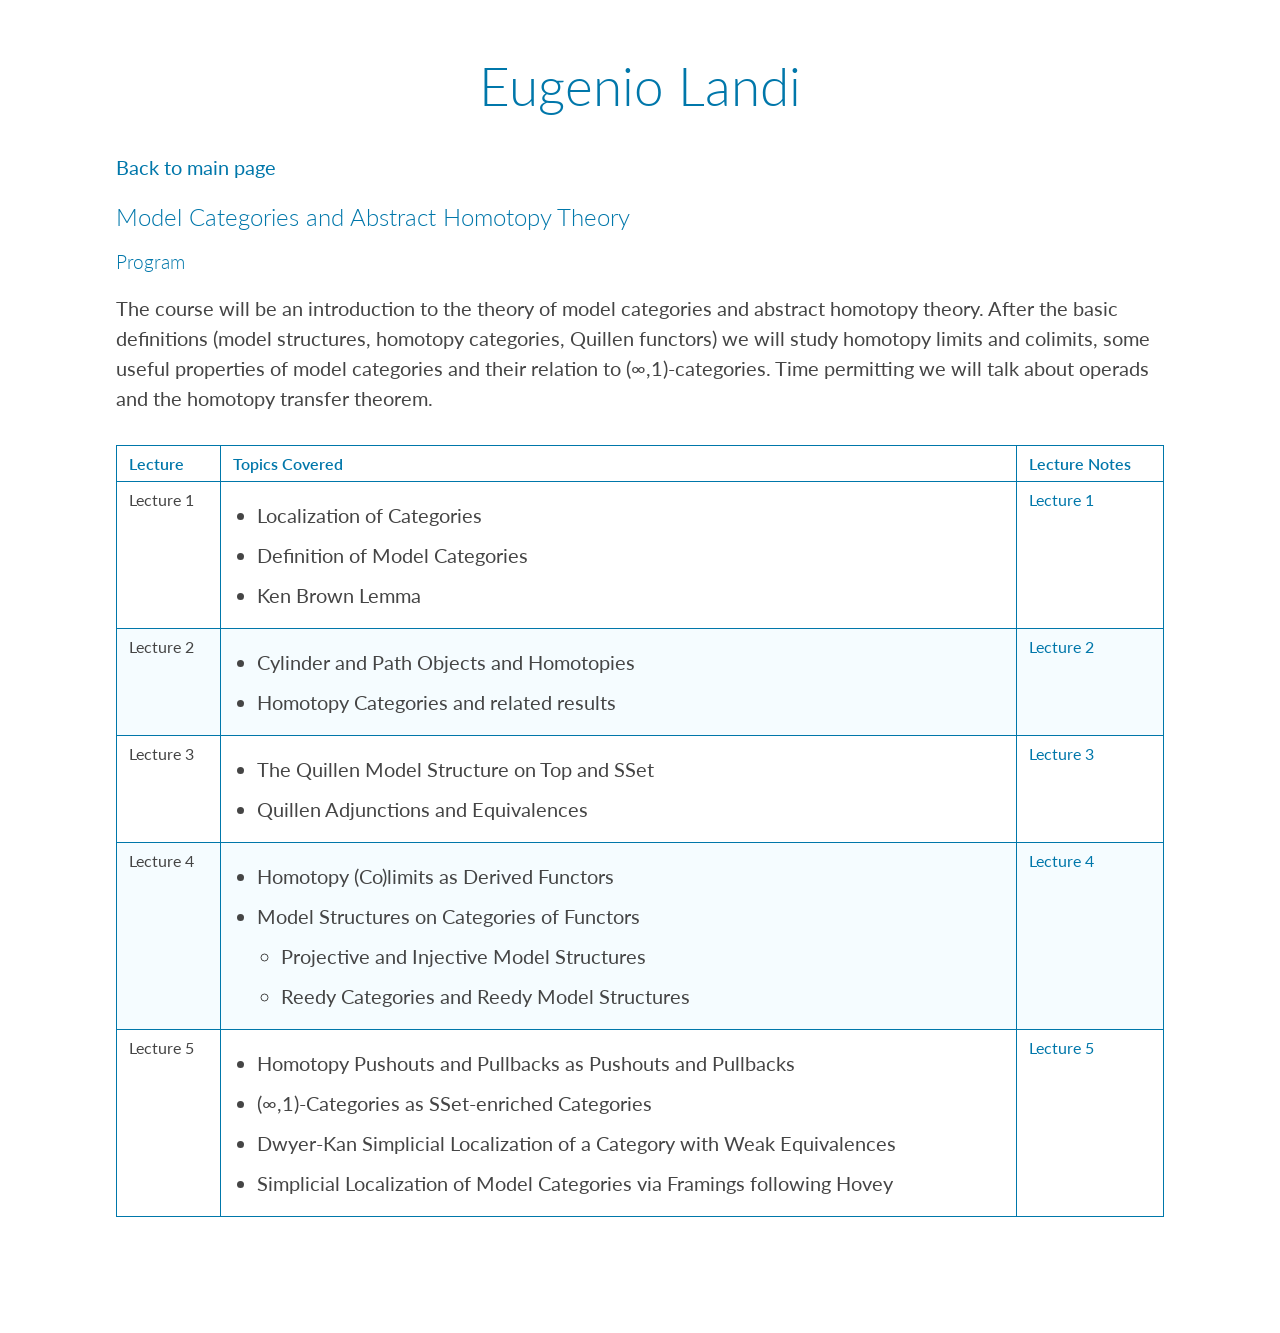
==== commit a81fa646: "Remove lecture part links from homotopy.html Removed links to Google Drive for lecture parts in the " ====
--- a/homotopy.html
+++ b/homotopy.html
@@ -32,50 +32,79 @@
 
             <section id="model-categories">
                 <h2>Model Categories and Abstract Homotopy Theory</h2>
-                <h3>Course Outline</h3>
-                <p>This course developed the language of model categories, homotopy categories, standard examples, diagram model structures, and simplicial localization.</p>
-
-                <h3>Lecture 1 — Relative Categories and Model Categories</h3>
-                <ul>
-                    <li>Relative categories and localization: wide subcategories, relative functors, weak equivalences, 2-out-of-3, and localization by zig-zags.</li>
-                    <li>Model category axioms: arrow categories, retracts, functorial factorizations, lifting properties, and the definition of a model structure.</li>
-                    <li>Cofibrant and fibrant objects: initial/terminal objects, replacements, and the cofibrant/fibrant subcategories.</li>
-                    <li>Basic results: retract argument, lifting characterizations, closure under pushout/pullback, and Ken Brown's lemma.</li>
-                </ul>
-
-                <h3>Lecture 2 — Homotopy and the Homotopy Category</h3>
-                <ul>
-                    <li>Localization of bifibrant objects: equivalences between C, Cc, Cf, and Ccf after inverting weak equivalences.</li>
-                    <li>Cylinder and path objects: left/right homotopy, homotopy equivalence, and functorial cylinder/path constructions.</li>
-                    <li>Homotopy theory of maps: functoriality, equivalence relations, and invariance under weak equivalence.</li>
-                    <li>Homotopy category: quotient by homotopy, identification of weak and homotopy equivalences on bifibrant objects, and computation of morphisms in Ho(C).</li>
-                </ul>
-
-                <h3>Lecture 3 — Standard Examples and Quillen Theory</h3>
-                <ul>
-                    <li>Top and simplicial sets: weak homotopy equivalences, Serre fibrations, generating cofibrations, horns, Kan fibrations, realization, and singular complexes.</li>
-                    <li>Quillen adjunctions: left/right Quillen functors and Quillen adjunctions.</li>
-                    <li>Derived functors: total left/right derived functors and derived adjunctions.</li>
-                    <li>Quillen equivalences: characterizations and the Quillen equivalence between Top and sSet via realization and singular complex.</li>
-                </ul>
-
-                <h3>Lecture 4 — Diagram Categories and Homotopy (Co)Limits</h3>
-                <ul>
-                    <li>Limits and colimits: why ordinary limits/colimits fail to preserve weak equivalences and how to derive them.</li>
-                    <li>Projective and injective structures: objectwise weak equivalences, projective fibrations, and injective cofibrations.</li>
-                    <li>Reedy model structures: Reedy categories, latching/matching objects, and Reedy cofibrations/fibrations.</li>
-                    <li>Properness: left and right proper model categories and slice-category criteria.</li>
-                    <li>Homotopy pushouts/pullbacks: derived pushouts and pullbacks via cofibrant/fibrant replacement.</li>
-                </ul>
-
-                <h3>Lecture 5 — From Model Categories to (&#x221e;,1)-Categories</h3>
-                <ul>
-                    <li>&#x221e;-groupoids: higher morphisms, invertibility, and the fundamental &#x221e;-groupoid of a space.</li>
-                    <li>Enriched and higher categories: monoidal enrichment, groupoids, (2,1)-categories, and (&#x221e;,1)-categories.</li>
-                    <li>From categories to simplicial categories: comonads from adjunctions and the functor J: Cat &#8594; SCat.</li>
-                    <li>Simplicial localization: localization of a relative category, Reedy structures on simplicial objects, simplicial frames, and mapping spaces.</li>
-                </ul>
+                <h3>Program</h3>
+                <p>The course will be an introduction to the theory of model categories and abstract homotopy theory.
+                After the basic definitions (model structures, homotopy categories, Quillen functors) we will study
+                homotopy limits and colimits, some useful properties of model categories and their relation to
+                (&#x221e;,1)-categories. Time permitting we will talk about operads and the homotopy transfer theorem.</p>
+                
             </section>
+            <table style="width:100%;">
+  <thead>
+    <tr>
+      <th>Lecture</th>
+      <th>Topics Covered</th>
+      <th>Lecture Notes</th>
+    </tr>
+  </thead>
+  <tbody>
+    <tr>
+      <td>Lecture 1</td>
+      <td>
+        <ul>
+          <li>Localization of Categories</li>
+          <li>Definition of Model Categories</li>
+          <li>Ken Brown Lemma</li>
+        </ul>
+      </td>
+        <td><a href="lecture notes/Model_categories_lecture_1.pdf" target="_blank">Lecture 1</a></td>
+    </tr>
+    <tr>
+     <td>Lecture 2</td>
+      <td>
+        <ul>
+          <li>Cylinder and Path Objects and Homotopies</li>
+          <li>Homotopy Categories and related results</li>
+        </ul>
+      </td>
+        <td><a href="lecture notes/Model_categories_lecture_2.pdf" target="_blank">Lecture 2</a></td>
+    </tr>
+          <tr>
+     <td>Lecture 3</td>
+      <td>
+        <ul>
+          <li>The Quillen Model Structure on Top and SSet</li>
+          <li>Quillen Adjunctions and Equivalences</li>
+        </ul>
+      </td>
+       <td><a href="lecture notes/Model_categories_lecture_3.pdf" target="_blank">Lecture 3</a></td> 
+    </tr>          <tr>
+     <td>Lecture 4</td>
+      <td>
+        <ul>
+          <li>Homotopy (Co)limits as Derived Functors</li>
+          <li>Model Structures on Categories of Functors
+              <ul>
+                  <li>Projective and Injective Model Structures</li>
+              <li>Reedy Categories and Reedy Model Structures</li></ul></li>
+        </ul>
+      </td>
+          <td><a href="lecture notes/Model_categories_lecture_4.pdf" target="_blank">Lecture 4</a></td> 
+    </tr>
+           <td>Lecture 5</td>
+      <td>
+        <ul>
+          <li>Homotopy Pushouts and Pullbacks as Pushouts and Pullbacks</li>
+          <li>(∞,1)-Categories as SSet-enriched Categories</li>
+          <li>Dwyer-Kan Simplicial Localization of a Category with Weak Equivalences</li>
+            <li>Simplicial Localization of Model Categories via Framings following Hovey</li>
+        </ul>
+      </td>
+        <td><a href="lecture notes/Model_categories_lecture_5.pdf" target="_blank">Lecture 5</a></td>
+            </tr>
+    </tr>
+  </tbody>
+</table>
         </div>
     </div>
     <div style="margin-top:100px"></div>
